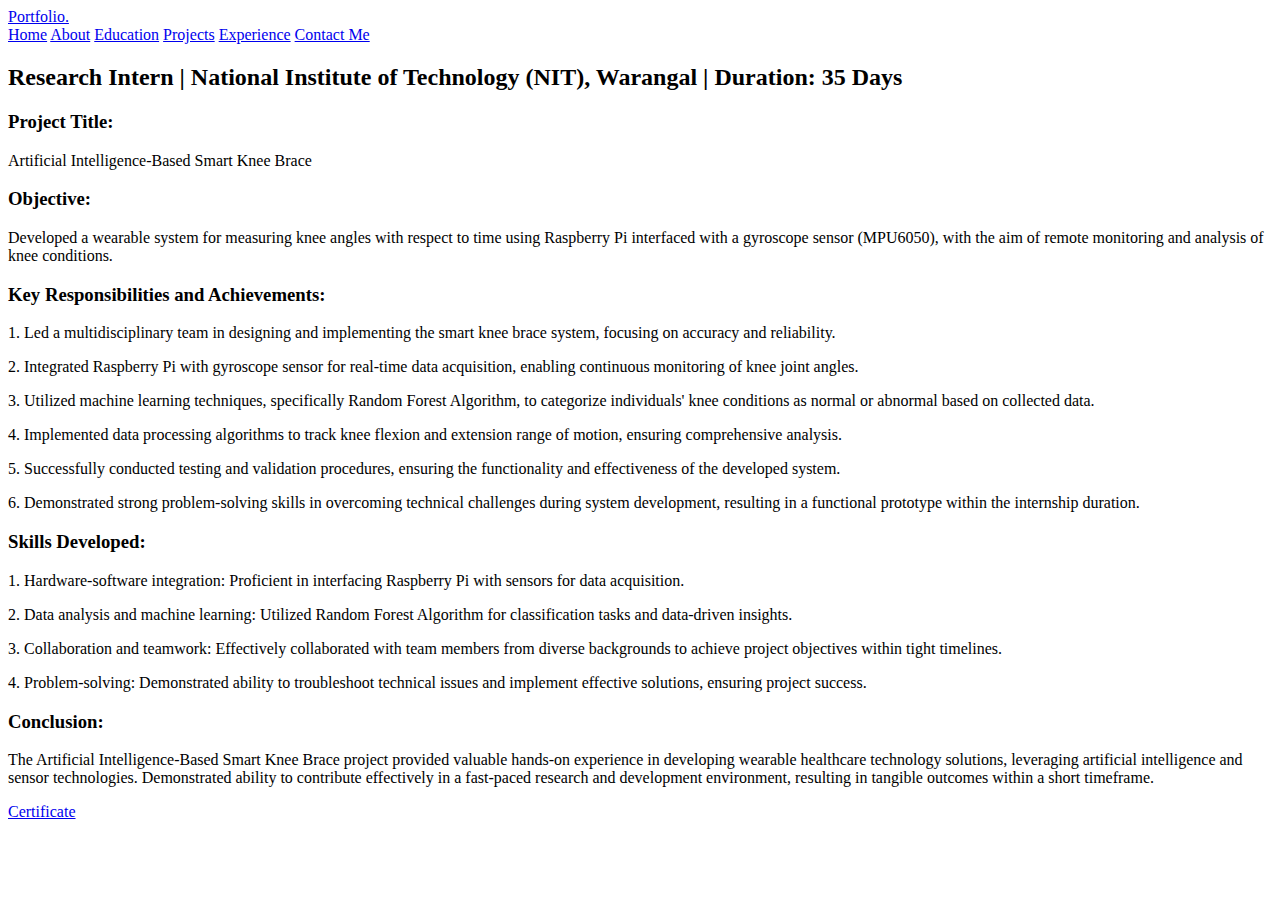
==== experience.html @ 1be14b65 "experience.html added" ====
<!DOCTYPE html>
<html lang="en">
<head>
    <meta charset="UTF-8">
    <meta name="viewport" content="width=device-width, initial-scale=1.0">
    <title>Skills</title>
    <link rel="stylesheet" href="style.css">
    <script src="action.js"></script>
</head>
<body>

     <!--header design-->
     <header class="header">
        <a href="#" class="logo">Portfolio.</a>
        <div class="bx bx-menu" id="menu-icon"></div>

        <nav class="navbar">
            <a href="#home" class="active">Home</a>
            <a href="#about">About</a>
            <a href="#education">Education</a>
            <a href="#projects">Projects</a>
            <a href="#experience">Experience</a>
            <a href="#contact">Contact Me</a>
        </nav>  

    </header>

    <!-- experience Section Design-->

    <section class="experience-description">
        <div class="exp-desc">
            <div class="container">
                <div class="exp-about">
<h2>Research Intern | National Institute of Technology (NIT), Warangal | Duration: 35 Days</h2>
<h3>Project Title: </h3>
    <p>Artificial Intelligence-Based Smart Knee Brace</p>
<h3>Objective: </h3>
 <p>Developed a wearable system for measuring knee angles with respect to time using Raspberry Pi interfaced with a gyroscope sensor (MPU6050), with the aim of remote monitoring and analysis of knee conditions.</p>
<h3>Key Responsibilities and Achievements:</h3>
<p>1. Led a multidisciplinary team in designing and implementing the smart knee brace system, focusing on accuracy and reliability.</p>
<p>2. Integrated Raspberry Pi with gyroscope sensor for real-time data acquisition, enabling continuous monitoring of knee joint angles.</p>
<p>3. Utilized machine learning techniques, specifically Random Forest Algorithm, to categorize individuals' knee conditions as normal or abnormal based on collected data.</p>
<p>4. Implemented data processing algorithms to track knee flexion and extension range of motion, ensuring comprehensive analysis.</p>
<p>5. Successfully conducted testing and validation procedures, ensuring the functionality and effectiveness of the developed system.</p>
<p>6. Demonstrated strong problem-solving skills in overcoming technical challenges during system development, resulting in a functional prototype within the internship duration.</p>
<h3>Skills Developed:</h3>
<p>1. Hardware-software integration: Proficient in interfacing Raspberry Pi with sensors for data acquisition.</p>
<p>2. Data analysis and machine learning: Utilized Random Forest Algorithm for classification tasks and data-driven insights.</p>
<p>3. Collaboration and teamwork: Effectively collaborated with team members from diverse backgrounds to achieve project objectives within tight timelines.</p>
<p>4. Problem-solving: Demonstrated ability to troubleshoot technical issues and implement effective solutions, ensuring project success.</p>
<h3>Conclusion:</h3>
<p>The Artificial Intelligence-Based Smart Knee Brace project provided valuable hands-on experience in developing wearable healthcare technology solutions, leveraging artificial intelligence and sensor technologies. Demonstrated ability to contribute effectively in a fast-paced research and development environment, resulting in tangible outcomes within a short timeframe.</p>
<div class="exp">
    <a href="https://drive.google.com/file/d/1WsS8D-D0sbbpSvZy3dDuyb-fiImuNUYl/view?usp=drive_link" target="_blank" class="exp-btn">Certificate</a>
</div>  
        </div>
        </div>
    </div>
    </section>

    <script>
        //toggle icon bars
    let menuIcon = document.querySelector('#menu-icon');
    let navbar = document.querySelector('.navbar');
    
    menuIcon.onclick = () =>{
        menuIcon.classList.toggle('bx-x');
        navbar.classList.toggle('active');
    } 
    //scroll sections
    let sections = document.querySelectorAll('section');
    let navlinks = document.querySelectorAll('header nav a');
    
    window.onscroll = () =>{
        sections.forEach(sec => {
            let top = window.scrollY;
            let offset = sec.offsetTop - 100;
            let height = sec.offsetHeight;
            let id = sec.getAttribute('id');
    
            if(top >= offset && top < offset + height) {
                   //active navbar links
                   navlinks.forEach(links => {
                    links.classList.remove('active');
                    document.querySelectorAll('header nav a[href*=' + id +' ]').classList.add('active');
                   });
            }
        });
    }
    
    window.onscroll = () =>{
        //sticky header
        let header = document.querySelector('header');
        header.classList.toggle('sticky', window.scrollY > 100);
     //remove toggle icon and navbar when clicks navbar links(scroll)
    menuIcon.classList.remove('bx-x');
    navbar.classList.remove('active');
    }
     </script>
</body>
</html>
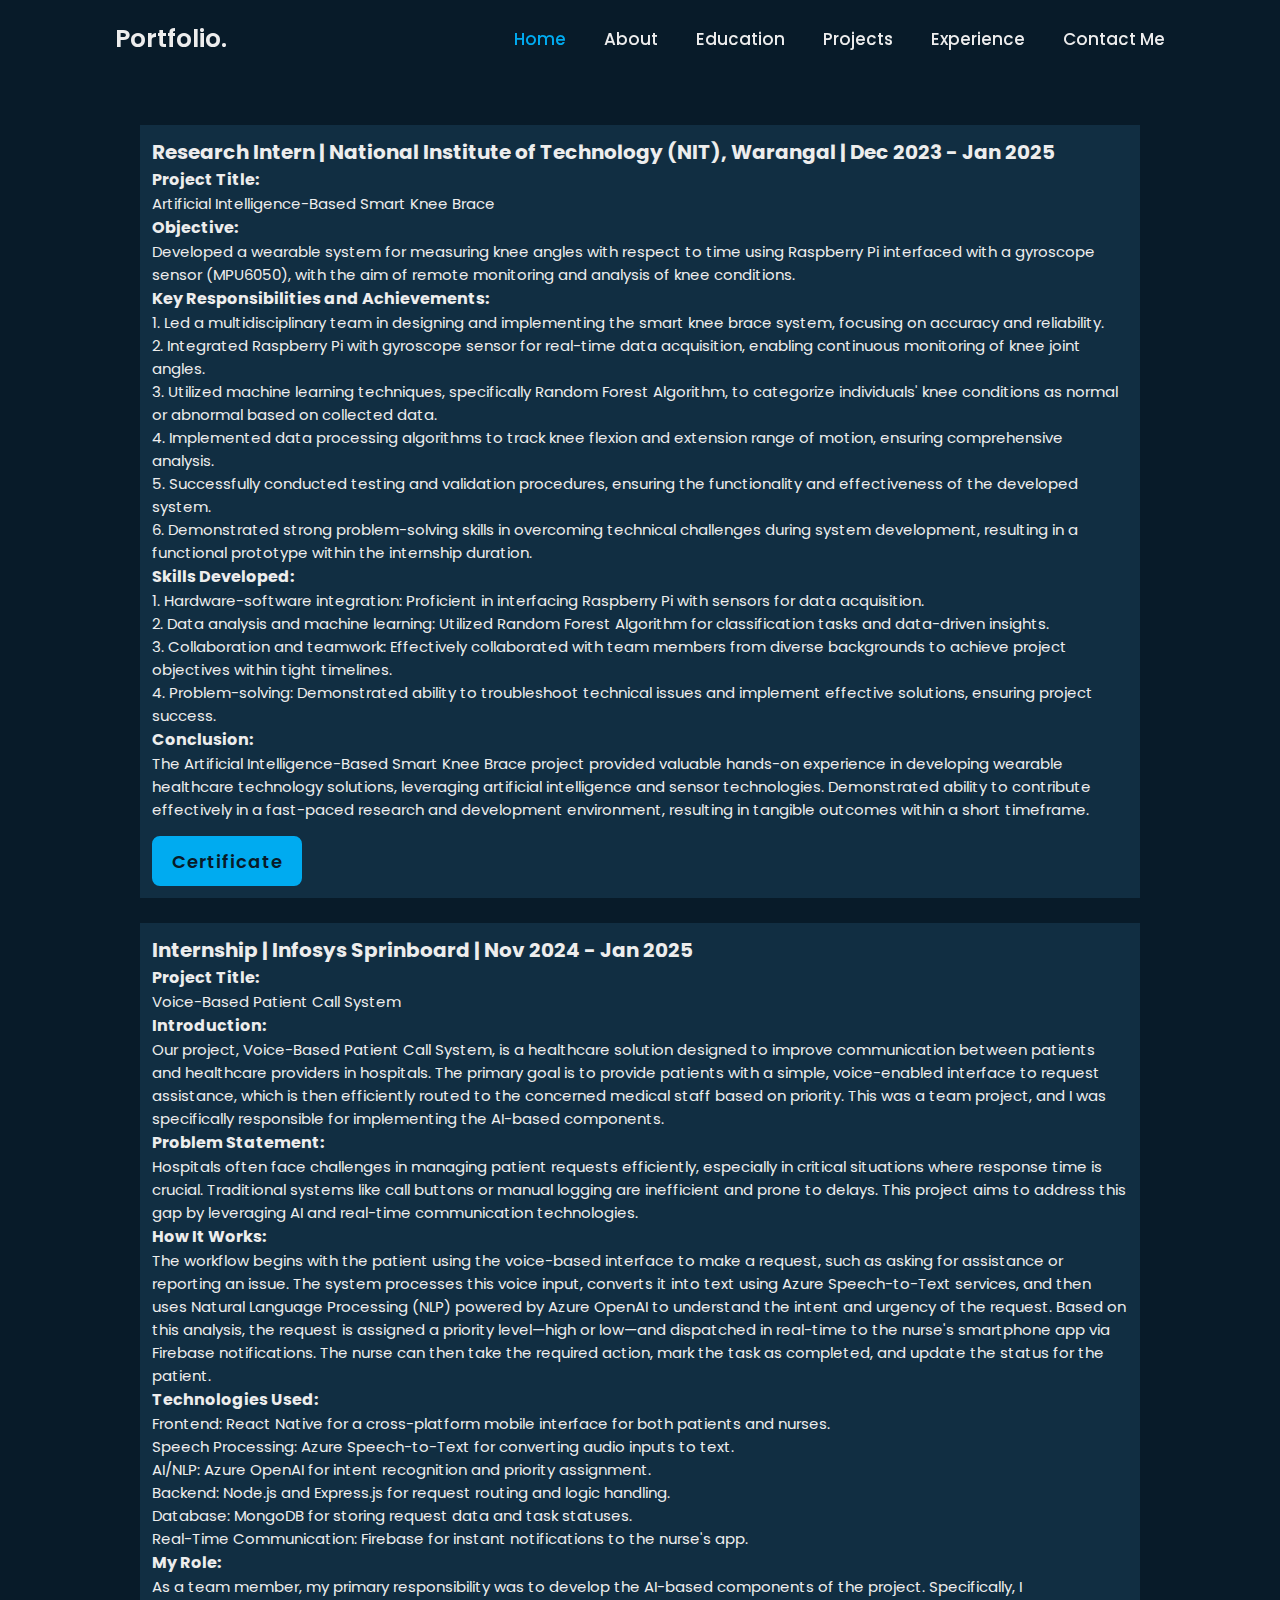
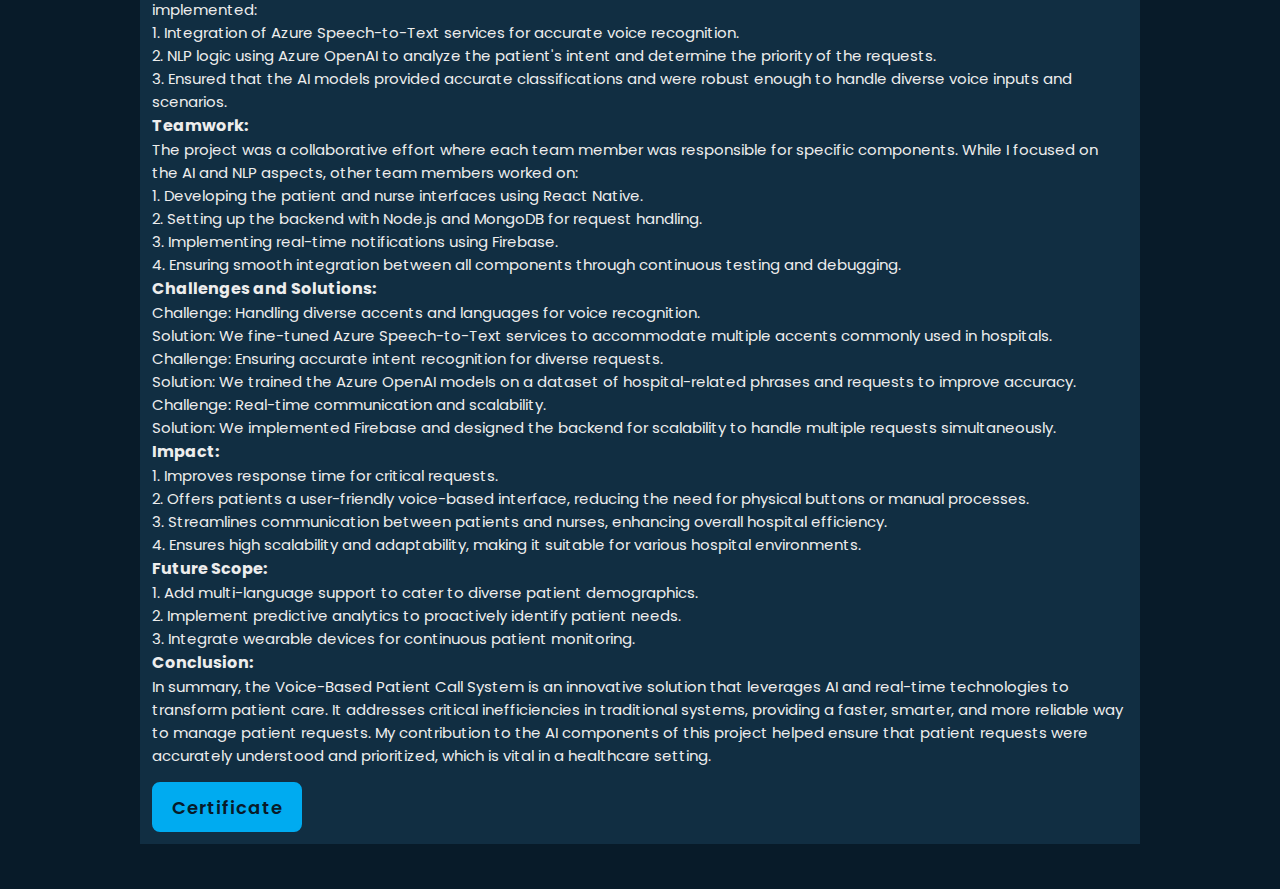
==== commit 11efa5e8: "Update experience.html" ====
--- a/experience.html
+++ b/experience.html
@@ -31,7 +31,7 @@
         <div class="exp-desc">
             <div class="container">
                 <div class="exp-about">
-<h2>Research Intern | National Institute of Technology (NIT), Warangal | Duration: 35 Days</h2>
+<h2>Research Intern | National Institute of Technology (NIT), Warangal | Dec 2023 - Jan 2025</h2>
 <h3>Project Title: </h3>
     <p>Artificial Intelligence-Based Smart Knee Brace</p>
 <h3>Objective: </h3>
@@ -55,6 +55,70 @@
 </div>  
         </div>
         </div>
+
+            <div class="container">
+    <div class="exp-about">
+        <h2>Internship | Infosys Sprinboard | Nov 2024 - Jan 2025 </h2>
+        <h3>Project Title: </h3>
+        <p>Voice-Based Patient Call System</p>
+        <h3>Introduction: </h3>
+        <p>Our project, Voice-Based Patient Call System, is a healthcare solution designed to improve communication between patients and healthcare providers in hospitals. The primary goal is to provide patients with a simple, voice-enabled interface to request assistance, which is then efficiently routed to the concerned medical staff based on priority. This was a team project, and I was specifically responsible for implementing the AI-based components.</p>
+        
+        <h3>Problem Statement:</h3>
+        <p>Hospitals often face challenges in managing patient requests efficiently, especially in critical situations where response time is crucial. Traditional systems like call buttons or manual logging are inefficient and prone to delays. This project aims to address this gap by leveraging AI and real-time communication technologies.</p>
+        
+        <h3>How It Works:</h3>
+        <p>The workflow begins with the patient using the voice-based interface to make a request, such as asking for assistance or reporting an issue. The system processes this voice input, converts it into text using Azure Speech-to-Text services, and then uses Natural Language Processing (NLP) powered by Azure OpenAI to understand the intent and urgency of the request. Based on this analysis, the request is assigned a priority level—high or low—and dispatched in real-time to the nurse's smartphone app via Firebase notifications. The nurse can then take the required action, mark the task as completed, and update the status for the patient.</p>
+        
+        <h3>Technologies Used:</h3>
+        <p>Frontend: React Native for a cross-platform mobile interface for both patients and nurses.</p>
+        <p>Speech Processing: Azure Speech-to-Text for converting audio inputs to text.</p>
+        <p>AI/NLP: Azure OpenAI for intent recognition and priority assignment.</p>
+        <p>Backend: Node.js and Express.js for request routing and logic handling.</p>
+        <p>Database: MongoDB for storing request data and task statuses.</p>
+        <p>Real-Time Communication: Firebase for instant notifications to the nurse's app.</p>
+        
+        <h3>My Role:</h3>
+        <p>As a team member, my primary responsibility was to develop the AI-based components of the project. Specifically, I implemented:</p>
+        <p>1. Integration of Azure Speech-to-Text services for accurate voice recognition.</p>
+        <p>2. NLP logic using Azure OpenAI to analyze the patient's intent and determine the priority of the requests.</p>
+        <p>3. Ensured that the AI models provided accurate classifications and were robust enough to handle diverse voice inputs and scenarios.</p>
+        
+        <h3>Teamwork:</h3>
+        <p>The project was a collaborative effort where each team member was responsible for specific components. While I focused on the AI and NLP aspects, other team members worked on:</p>
+        <p>1. Developing the patient and nurse interfaces using React Native.</p>
+        <p>2. Setting up the backend with Node.js and MongoDB for request handling.</p>
+        <p>3. Implementing real-time notifications using Firebase.</p>
+        <p>4. Ensuring smooth integration between all components through continuous testing and debugging.</p>
+        
+        <h3>Challenges and Solutions:</h3>
+        <p>Challenge: Handling diverse accents and languages for voice recognition.<br>
+        Solution: We fine-tuned Azure Speech-to-Text services to accommodate multiple accents commonly used in hospitals.</p>
+        <p>Challenge: Ensuring accurate intent recognition for diverse requests.<br>
+        Solution: We trained the Azure OpenAI models on a dataset of hospital-related phrases and requests to improve accuracy.</p>
+        <p>Challenge: Real-time communication and scalability.<br>
+        Solution: We implemented Firebase and designed the backend for scalability to handle multiple requests simultaneously.</p>
+        
+        <h3>Impact:</h3>
+        <p>1. Improves response time for critical requests.</p>
+        <p>2. Offers patients a user-friendly voice-based interface, reducing the need for physical buttons or manual processes.</p>
+        <p>3. Streamlines communication between patients and nurses, enhancing overall hospital efficiency.</p>
+        <p>4. Ensures high scalability and adaptability, making it suitable for various hospital environments.</p>
+        
+        <h3>Future Scope:</h3>
+        <p>1. Add multi-language support to cater to diverse patient demographics.</p>
+        <p>2. Implement predictive analytics to proactively identify patient needs.</p>
+        <p>3. Integrate wearable devices for continuous patient monitoring.</p>
+        
+        <h3>Conclusion:</h3>
+        <p>In summary, the Voice-Based Patient Call System is an innovative solution that leverages AI and real-time technologies to transform patient care. It addresses critical inefficiencies in traditional systems, providing a faster, smarter, and more reliable way to manage patient requests. My contribution to the AI components of this project helped ensure that patient requests were accurately understood and prioritized, which is vital in a healthcare setting.</p>
+        
+        <div class="exp">
+            <a href="https://drive.google.com/file/d/1dDKm1EwdKtBLnQiH62Cn_cmdcJhcpIEq/view?usp=sharing" target="_blank" class="exp-btn">Certificate</a>
+        </div>
+    </div>
+</div>
+
     </div>
     </section>
 
@@ -98,4 +162,4 @@
     }
      </script>
 </body>
-</html>+</html>
--- a/style.css
+++ b/style.css
@@ -0,0 +1,1482 @@
+@import url('https://fonts.googleapis.com/css2?family=Poppins:wght@300;400;500;600;700;800;900&display=swap');
+
+* {
+    margin: 0;
+    padding: 0;
+    box-sizing: border-box;
+    text-decoration: none;
+    border: none;
+    outline: none;
+    scroll-behavior: smooth;
+    font-family: 'Poppins', sans-serif;
+}
+
+:root {
+    --bg--color: #081b29;
+    --second-bg-color:#112e42;
+    --text-color:#ededed;
+    --main-color:#00abf0;
+}
+
+html{
+    font-size: 62.5%;
+    overflow-x:hidden ;
+}
+
+body{
+    background-color: var(--bg--color);
+    color:var(--text-color);
+}
+
+.header{
+    position: fixed;
+    top: 0;
+    left: 0;
+    width: 100%;
+    padding:2rem 9%;
+    background:transparent;
+    display: flex;
+    justify-content: space-between;
+    align-items:center;
+    z-index: 100;
+    transition: .3s;
+}
+
+.sticky{
+    background: var(--bg--color);
+}
+
+.logo{
+font-size: 2.5rem;
+color:var(--text-color);
+font-weight:600;
+}
+
+.navbar a{
+font-size: 1.7rem;
+color:var(--text-color);
+font-weight: 500;
+transition: .3s;
+margin-left: 3.5rem;
+}
+
+.navbar a:hover, 
+.navbar a.active
+{
+    color:var(--main-color);
+}
+
+#menu-icon{
+    font-size: 3.6rem;
+    color: var(--text-color);
+    cursor:pointer;
+    display: none;
+}
+
+section{
+    min-height: 100vh;
+    padding: 10rem 9% 2rem;
+}
+
+.home{
+    display: flex;
+    align-items: center;
+    padding: 0 9%;
+}
+
+.home-content{
+    max-width: 68rem;
+}
+
+.home-content h1{
+    font-size: 5.6rem;
+    font-weight: 700;
+    line-height: 1.5;
+}
+
+.home-content .text-animate{
+    position: relative;
+    width: 32.8rem;
+}
+
+.home-content .text-animate h3{
+font-size: 3.2rem;
+font-weight: 700;
+color: transparent;
+-webkit-text-stroke: .7px var(--main-color);
+background-image: linear-gradient(var(--main-color),var(--main-color));
+background-repeat:  no-repeat;
+-webkit-background-clip: text;
+background-position: -33rem 0;
+animation: homeBgText 6s linear infinite;
+animation-delay: 2s;
+}
+
+.home-content .text-animate h3 ::before{
+content: '';
+position: absolute;
+top: 0;
+left: 0;
+width: 0;
+height: 100%;
+border-right: 2px solid  var(--main-color);
+z-index: -1;
+animation: homeCursorText 6s linear infinite;
+animation-delay: 2s;
+}
+
+
+.home-content p{
+    font-size: 1.6rem;
+    margin: 2rem 0 4rem;
+}
+
+.skill{
+    position: relative;
+    display: flex;
+    justify-content: space-between;
+    width: 34.5rem;
+    height: 5rem; 
+    align-items: center;
+    justify-content: center;
+ }
+ 
+ .skill-btn{
+     position: relative;
+     display: inline-flex;
+     justify-content: center;
+     align-items: center;
+     width: 15rem;
+     height: 100%;
+     background: var(--main-color);
+     border: .2rem solid var(--main-color);
+     border-radius: .8rem;
+     font-size: 1.8rem;
+     font-weight: 600;
+     letter-spacing: .1rem;
+     color: var(--bg--color);
+     z-index: 1;
+     overflow: hidden;
+     transition: .5s;
+ }
+ 
+ .skill .skill-btn:hover{
+     color: var(--main-color);
+ }
+ 
+ .skill .skill-btn:nth-child(2){
+     background: transparent;
+     color: var(--main-color);
+ }
+ 
+ .skill .skill-btn:nth-child(2):hover{
+     background: transparent;
+     color: var(--bg--color);
+ }
+ 
+ .skill .skill-btn:nth-child(2)::before{
+     background-color: var(--main-color);
+ }
+ 
+ .skill .skill-btn::before{
+     content: '';
+     position: absolute;
+     top: 0;
+     left: 0;
+     width: 0;
+     height: 100%;
+     background:var(--bg--color);
+     z-index: -1;
+     transition: .5s;
+ }
+ 
+ .skill .skill-btn:hover::before{
+     width: 100%;
+ }
+
+.btn-box{
+   position: relative;
+   display: flex;
+   justify-content: space-between;
+   width: 34.5rem;
+   height: 5rem; 
+}
+
+.btn{
+    position: relative;
+    display: inline-flex;
+    justify-content: center;
+    align-items: center;
+    width: 15rem;
+    height: 100%;
+    background: var(--main-color);
+    border: .2rem solid var(--main-color);
+    border-radius: .8rem;
+    font-size: 1.8rem;
+    font-weight: 600;
+    letter-spacing: .1rem;
+    color: var(--bg--color);
+    z-index: 1;
+    overflow: hidden;
+    transition: .5s;
+}
+
+.btn-box .btn:hover{
+    color: var(--main-color);
+}
+
+.btn-box .btn:nth-child(2){
+    background: transparent;
+    color: var(--main-color);
+}
+
+.btn-box .btn:nth-child(2):hover{
+    background: transparent;
+    color: var(--bg--color);
+}
+
+.btn-box .btn:nth-child(2)::before{
+    background-color: var(--main-color);
+}
+
+.btn-box .btn::before{
+    content: '';
+    position: absolute;
+    top: 0;
+    left: 0;
+    width: 0;
+    height: 100%;
+    background:var(--bg--color);
+    z-index: -1;
+    transition: .5s;
+}
+
+.btn-box .btn:hover::before{
+    width: 100%;
+}
+
+.home-sci{
+position: absolute;
+bottom: 4rem;
+width: 250px;
+display: flex;
+justify-content: space-between;
+}
+
+.home-sci a{
+  position: relative;
+  display: inline-flex;
+  justify-content: center;
+  align-items: center;
+  width: 40px;
+  height: 40px;
+  background: transparent;
+  border: .2rem solid var(--main-color);
+  border-radius: 50%;  
+  font-size: 20px;
+  color: var(--main-color);
+  z-index: 1;
+  overflow: hidden;
+  transition: .5s;
+}
+
+.home-sci a:hover{
+    color: var(--bg--color);
+}
+
+.home-sci a::before{
+    content: '';
+    position: absolute;
+    top: 0;
+    left: 0;
+    width: 0;
+    height: 100%;
+    background:var(--main-color);
+    z-index: -1;
+    transition: .5s;
+}
+
+.home-sci a:hover::before{
+width: 100%;
+}
+
+.home .image img{
+    width: 65%;
+    margin-left: 25%;
+}
+
+.about{
+    display: flex;
+    justify-content: center;
+    align-items: center;
+    flex-direction: column;
+    gap: 2rem;
+    background: var(--second-bg-color);
+    padding-bottom: 6rem;
+}
+
+.heading{
+    font-size: 5rem;
+    text-align: center;
+}
+
+.about span{
+    color: var(--main-color);
+}
+
+.about-img{
+    position: relative;
+    width: 25rem;
+    height: 25rem;
+    border-radius: 50%;
+    display: flex;
+    justify-content: center;
+    align-items: center;
+}
+
+.about-img img{
+    width: 90%;
+    border-radius: 50%;
+    border: .2rem solid var(--main-color);
+}
+
+.about-img .circle-spin
+{
+    position: absolute;
+    top: 50%;
+    left: 50%;
+    transform: translate(-50%, -50%) rotate(0);
+    width: 100%;
+    height: 100%;
+    border-radius: 50%;
+    border-top: .2rem solid var(--second-bg-color);
+    border-bottom: .2rem solid var(--second-bg-color);
+    border-left: .2rem solid var(--main-color);
+    border-right: .2rem solid var(--main-color);
+    animation: aboutSpinner 8s linear infinite;
+}
+
+.about-content p{
+    font-size:1.6rem ;
+}
+
+    .education{
+        display: flex;
+        align-items: center;
+        flex-direction: column;
+    }
+.education .heading{
+    font-size: 5rem;
+    text-align: center;
+}
+
+.education span{
+    color: var(--main-color);
+}
+
+.edu {
+    display: flex;
+    gap: 9rem;
+    justify-content: center;
+}
+
+.edu .card {
+    background:var(--second-bg-color);
+    width: 32rem;
+    height: 45rem;
+    margin: 50px 0px;
+    border-radius: 10%;
+}
+.edu .card:hover {
+    background-color: var(--second-bg-color);
+    color: white;
+    cursor: pointer;
+    transform: scale(1.03);
+    transition: all 0.5s ease;
+}
+
+.edu .card h2 {
+    margin: 40px 40px;
+    font-size: 1.4rem;
+    text-align: center;
+    color: rgb(255, 255, 255);
+}
+
+.edu .card p {
+    margin: 2rem 2rem;
+    color: rgb(255, 255, 255);
+    font-size: 1.3rem;
+    margin-left: 2rem;
+    height:3rem;
+}
+
+.edu .card-image1 {
+    background-image: url('hat.jpg');
+    height: 20rem;
+    width: 32rem;
+    margin-bottom: 15px;
+    border-radius: 16%;
+    background-size: cover;
+}
+
+.edu .card-image2 {
+    background-image: url('college.avif');
+    height: 20rem;
+    width: 32rem;
+    margin-bottom: 15px;
+    border-radius: 16%;
+    background-size: cover;
+}
+
+.edu .card-image3 {
+    background-image: url('book.jpg');
+    height: 20rem;
+    width: 32rem;
+    margin-bottom: 15px;
+    border-radius: 16%;
+    background-size: cover;
+}
+
+.projects .heading{
+    font-size: 5rem;
+    text-align: center;
+}
+
+.projects span{
+    color: var(--main-color);
+}
+
+.projects{
+    display: flex;
+    flex-direction: column;
+    justify-content: center;
+    background: var(--second-bg-color);
+}
+
+.projects .project-row{
+    display: flex;
+    flex-wrap: wrap;
+    gap: 5rem;
+}
+
+.project-row .project-column{
+    flex: 1 1 40rem;
+}
+
+.project-column .project-box{
+    border-left: .2rem solid var(--main-color);
+    margin-top: 3rem;
+}
+
+.project-box .project-content{
+    position: relative;
+    padding-left: 2rem;
+}
+
+.project-box .project-content::before{
+    content: '';
+    position: absolute;
+    top: 0;
+    left: -1.1rem;
+    width: 2rem;
+    height: 2rem;
+    background: var(--main-color);
+    border-radius: 50%;
+}
+
+.project-content .content{
+    position: relative;
+    padding: 1.5rem;
+    border: .2rem solid var(--main-color);
+    border-radius: .6rem;
+    margin-bottom: 2rem ;
+    overflow: hidden;
+}
+.project-content .content i{
+    color: var(--main-color);
+    font-size: 2rem;
+}
+
+.project-content .content::before{
+    content: ' ';
+    position: absolute;
+    top: 0;
+    left: 0;
+    width: 0;
+    height: 100%;
+    background:var(--second-bg-color) ;
+    z-index: -1;
+    transition: .5s;
+}
+
+.project-content .content:hover::before{
+width: 100%;
+}
+
+.project-content .content .year{
+    font-size: 1.5rem;
+    color: var(--main-color);
+    padding-bottom: .5rem;
+}
+
+.project-content .content .year i{
+    padding-right: .5rem;
+}
+
+.project-content .content h3{
+    font-size: 2rem;
+}
+
+.project-content .content p{
+    font-size: 1.6rem;
+    padding-top: .5rem;
+}
+
+.project-description h1{
+    font-size: 3rem;
+    text-align: center;
+}
+.project-description span{
+    color: var(--main-color);
+}
+
+.project-description .project-desc .title{
+font-size: 2.5rem;
+color: var(--main-color);
+}
+
+.project-description .project-desc .project-about p{
+font-size: 1.3rem;
+}
+
+.project-description .project-desc .project-about h3{
+font-size: 1.8rem;
+}
+
+.project-description .project-desc .project-about h4{
+font-size: 1.5rem;
+}
+
+.project-description .container{
+    background:var(--second-bg-color);
+    margin: 2.5rem;
+    padding: 1.2rem ;
+}
+
+.pro{
+    height: 5rem; 
+    margin-top: 1.5rem;
+  }
+    
+    .pro-btn{
+        position: relative;
+        display: inline-flex;
+        justify-content: center;
+        align-items: center;
+        width: 15rem;
+        height: 100%;
+        background: var(--main-color);
+        border: .2rem solid var(--main-color);
+        border-radius: .8rem;
+        font-size: 1.8rem;
+        font-weight: 600;
+        letter-spacing: .1rem;
+        color: var(--bg--color);
+        z-index: 1;
+        overflow: hidden;
+        transition: .5s;
+    }
+    
+    .pro .pro-btn:hover{
+        color: var(--main-color);
+    }
+    
+    .pro .pro-btn:nth-child(2){
+        background: transparent;
+        color: var(--main-color);
+    }
+    
+    .pro .pro-btn:nth-child(2):hover{
+        background: transparent;
+        color: var(--bg--color);
+    }
+    
+    .pro .pro-btn:nth-child(2)::before{
+        background-color: var(--main-color);
+    }
+    
+    .pro .pro-btn::before{
+        content: '';
+        position: absolute;
+        top: 0;
+        left: 0;
+        width: 0;
+        height: 100%;
+        background:var(--bg--color);
+        z-index: -1;
+        transition: .5s;
+    }
+    
+    .pro .pro-btn:hover::before{
+        width: 100%;
+    }
+
+.experience .heading{
+    font-size: 5rem;
+    text-align: center;
+}
+
+.experience span{
+    color: var(--main-color);
+}
+
+.experience .container{
+    background: var(--second-bg-color);
+    margin: 2.5rem;
+    padding: 1.2rem ;  
+}
+
+.exp{
+    height: 5rem; 
+    margin-top: 1.5rem;
+
+  }
+
+    .exp-btn{
+        position: relative;
+        display: inline-flex;
+        justify-content: center;
+        align-items: center;
+        width: 15rem;
+        height: 100%;
+        background: var(--main-color);
+        border: .2rem solid var(--main-color);
+        border-radius: .8rem;
+        font-size: 1.8rem;
+        font-weight: 600;
+        letter-spacing: .1rem;
+        color: var(--bg--color);
+        z-index: 1;
+        overflow: hidden;
+        transition: .5s;
+    }
+    
+    .exp .exp-btn:hover{
+        color: var(--main-color);
+    }
+    
+    .exp .exp-btn:nth-child(2){
+        background: transparent;
+        color: var(--main-color);
+    }
+    
+    .exp .exp-btn:nth-child(2):hover{
+        background: transparent;
+        color: var(--bg--color);
+    }
+    
+    .exp .exp-btn:nth-child(2)::before{
+        background-color: var(--main-color);
+    }
+    
+    .exp .exp-btn::before{
+        content: '';
+        position: absolute;
+        top: 0;
+        left: 0;
+        width: 0;
+        height: 100%;
+        background:var(--bg--color);
+        z-index: -1;
+        transition: .5s;
+    }
+    
+    .exp .exp-btn:hover::before{
+        width: 100%;
+    }
+
+    .experience p{
+        font-size: 1.8rem;
+    }
+
+    .experience-description .exp-desc .exp-about p{
+        font-size: 1.5rem;
+        }
+        
+        .experience-description .exp-desc .exp-about h2{
+        font-size: 2rem;
+        }
+
+        .experience-description .exp-desc .exp-about h3{
+            font-size: 1.6rem;
+            }
+
+        
+        .experience-description .container{
+            background:var(--second-bg-color);
+            margin: 2.5rem;
+            padding: 1.2rem ;
+        }
+
+        .contact{
+            min-height: auto;
+            padding-bottom: 7rem;
+            background-color: var(--bg--color);
+        }
+        
+        .contact .heading{
+            font-size: 5rem;
+            text-align: center;
+        }
+        
+        .contact .heading span{
+            color: var(--main-color);
+        }
+
+        .contact form{
+            max-width: 70rem;
+            margin: 0 auto;
+            text-align: center;
+        }
+
+        .contact form .input-box{
+            position: relative;
+            display: flex;
+            justify-content: space-between;
+            flex-wrap: wrap;
+        }
+
+        .contact form .input-box .input-field{
+            position: relative;
+            width: 49%;
+            margin: .8rem 0;
+        }
+
+        .contact form .input-box .input-field input,
+        .contact form .textarea-field textarea{
+            width: 100%;
+            height: 100%;
+            padding: 1.5rem;
+            font-size: 1.6rem;
+            color: var(--text-color);
+            background: transparent;
+            border-radius: .6rem;
+            border: .2rem solid var(--main-color);
+        }
+
+        .contact form .input-box .input-field input::placeholder,
+        .contact form .textarea-field textarea::placeholder{
+           color: var(--text-color);  
+        }
+
+        .contact form .focus{
+            position: absolute;
+            top: 0;
+            left: 0;
+            width: 0;
+            height: 100%;
+            background: var(--second-bg-color);
+            border-radius: .6rem;
+            z-index: -1;
+        }
+
+        .contact form .input-box .input-field input:focus~.focus,
+        .contact form .input-box .input-field input:valid~.focus,
+        .contact form .textarea-field textarea:focus~.focus,
+        .contact form .textarea-field textarea:valid~.focus{
+         width: 100%;
+        }        
+
+        .contact form .textarea-field{
+            position: relative;
+            margin: .8rem 0 2.7rem;
+            display: flex;
+        }
+
+        .contact form .textarea-field textarea{
+            resize: none;
+        }
+
+        .conct{
+            width: 100%;
+            height: 5rem; 
+         }
+
+         .conct-btn{
+             position: relative;
+             display: inline-flex;
+             justify-content: center;
+             align-items: center;
+             width: 15rem;
+             height: 100%;
+             background: var(--main-color);
+             border: .2rem solid var(--main-color);
+             border-radius: .8rem;
+             font-size: 1.8rem;
+             font-weight: 600;
+             letter-spacing: .1rem;
+             color: var(--bg--color);
+             z-index: 1;
+             overflow: hidden;
+             transition: .5s;
+         }
+         .conct .conct-btn:hover{
+             color: var(--main-color);
+         }
+         
+         .conct .conct-btn:nth-child(2){
+             background: transparent;
+             color: var(--main-color);
+         }
+         
+         .conct .conct-btn:nth-child(2):hover{
+             background: transparent;
+             color: var(--bg--color);
+         }
+         
+         .conct .conct-btn:nth-child(2)::before{
+             background-color: var(--main-color);
+         }
+         
+         .conct .conct-btn::before{
+             content: '';
+             position: absolute;
+             top: 0;
+             left: 0;
+             width: 0;
+             height: 100%;
+             background:var(--bg--color);
+             z-index: -1;
+             transition: .5s;
+         }
+         
+         .conct .conct-btn:hover::before{
+             width: 100%;
+         }
+
+.footer{
+   display: flex;
+   justify-content: space-between;
+   align-items: center;
+   flex-wrap: wrap;
+   padding: 2rem 9%;
+   background: var(--second-bg-color); 
+}
+
+.footer-text p
+{
+font-size: 1.6rem;
+}
+
+.footer-icontop{
+    position: relative;
+    display: inline-flex;
+    justify-content: center;
+    align-items: center;
+    padding: .8rem;
+    background: var(--main-color);
+    border: .2rem solid var(--main-color);
+    border-radius: .6rem;
+}
+
+.footer-icontop a i{
+    font-size: 2.4rem;
+    color: var(--bg--color);
+    transition: .5s;
+}
+
+/* Skill Section */
+
+.skills_section{
+    margin-top: 2rem;
+    width: 100%;
+    padding: 0px 13%;
+    display: flex;
+    align-items: center;
+    justify-content: center;
+    flex-direction: column;
+}
+
+.skills_head{
+    width: 100%;
+    margin-bottom: 7rem;
+    display: grid;
+    place-items: center;
+    text-align: center;
+    color: white;
+}
+.skills_head h2{
+    font-size: 5rem;
+    margin-bottom: -0.5rem;
+}
+
+.skills_head h2 span{
+    color: var(--main-color);
+}
+
+.skills_head p span{
+    color: grey;
+    font-size: 1.2rem;
+}
+
+.skills_main{
+    width: 100%;
+    display: grid;
+    grid-template-columns: repeat(2, 1fr);
+    grid-row-gap: 2.5rem;
+    grid-column-gap: 5rem;
+    color: white;
+}
+.skills_main .skill_bar .info{
+    display: flex;
+    justify-content: space-between;
+    align-items: center;
+    padding:  0 1rem;
+}
+.skill_bar .info{
+    font-size: 1.2rem;
+}
+.skill_bar .info p:nth-child(2){
+    font-weight: 500;
+}
+.skill_bar .bar{
+    width: 100%;
+    height: 1.5rem;
+    border-radius: 1rem;
+    margin-top: 1.5rem;
+    position: relative;
+    background-color: black;
+}
+.skill_bar .bar span{
+    width: 50%;
+    height: 100%;
+    position: absolute;
+    background-color: var(--main-color);
+    border-radius: 8rem;
+}
+.skill_bar .bar .html{
+    width: 90%;
+    animation: html 2s;
+}
+
+@keyframes html {
+    0%{
+        width: 0%;
+    }100%{
+        width: 90%;
+    }
+}
+
+.skill_bar .bar .css{
+    width: 80%;
+    animation: css 2s; 
+}
+@keyframes css {
+    0%{
+        width: 0%;
+    }100%{
+        width: 80%;
+    }
+}
+
+.skill_bar .bar .javascript{
+    width: 60%;
+    animation: javascript 2s;
+}
+@keyframes javascript {
+    0%{
+        width: 0%;
+    }100%{
+        width: 60%;
+    }
+}
+
+.skill_bar .bar .java{
+    width: 85%;
+    animation: java 2s;
+}
+@keyframes java {
+    0%{
+        width: 0%;
+    }100%{
+        width: 85%;
+    }
+}
+
+.skill_bar .bar .python{
+    width: 70%;
+    animation: python 2s;
+}
+@keyframes python {
+    0%{
+        width: 0%;
+    }100%{
+        width: 70%;
+    }
+}
+.skill_bar .bar .cpp{
+    width: 90%;
+    animation: cpp 2s;
+}
+@keyframes cpp {
+    0%{
+        width: 0%;
+    }100%{
+        width: 90%;
+    }
+}
+
+.skill_bar .bar .sql{
+    width: 70%;
+    animation: sql 2s;
+}
+@keyframes sql {
+    0%{
+        width: 0%;
+    }100%{
+        width: 65%;
+    }
+}
+
+.skill_bar .bar .dsa{
+    width: 80%;
+    animation: dsa 2s;
+}
+@keyframes dsa {
+    0%{
+        width: 0%;
+    }100%{
+        width: 80%;
+    }
+}
+
+.skill_bar .bar .ds{
+    width: 50%;
+    animation: ds 2s;
+}
+@keyframes ds {
+    0%{
+        width: 0%;
+    }100%{
+        width: 50%;
+    }
+}
+
+.res{
+    width: 100%;
+    height: 5rem; 
+ }
+ 
+ .res-btn{
+     position: relative;
+     display: inline-flex;
+     justify-content: center;
+     align-items: center;
+     margin-left: 45%;
+     margin-top: 3rem;
+     width: 15rem;
+     height: 100%;
+     background: var(--main-color);
+     border: .2rem solid var(--main-color);
+     border-radius: .8rem;
+     font-size: 1.8rem;
+     font-weight: 600;
+     letter-spacing: .1rem;
+     color: var(--bg--color);
+     z-index: 1;
+     overflow: hidden;
+     transition: .5s;
+ }
+ 
+ .res .res-btn:hover{
+     color: var(--main-color);
+ }
+ 
+ .res .res-btn:nth-child(2){
+     background: transparent;
+     color: var(--main-color);
+ }
+ 
+ .res .res-btn:nth-child(2):hover{
+     background: transparent;
+     color: var(--bg--color);
+ }
+ .res .res-btn:nth-child(2)::before{
+     background-color: var(--main-color);
+ }
+ .res .res-btn::before{
+     content: '';
+     position: absolute;
+     top: 0;
+     left: 0;
+     width: 0;
+     height: 100%;
+     background:var(--bg--color);
+     z-index: -1;
+     transition: .5s;
+ }
+ .res .res-btn:hover::before{
+     width: 100%;
+ }
+
+
+/* Break Points */
+
+@media (max-width:1200px) {
+html{
+    font-size:55%;
+}
+}
+
+@media (max-width:991px){
+    .header{
+        padding:2rem 4%;
+    }
+
+    section{
+        padding: 10rem 4% 2rem;
+    }
+
+    .home{
+        padding: 0 4%;
+    }
+
+    .footer{
+        padding: 2rem 4%;
+    }
+}
+
+@media(max-width:975px){
+   
+    
+    .home{
+        justify-content: center;
+        text-align: center;
+    }
+   .home-content{
+    display: flex;
+    align-items: center;
+    flex-direction: column;
+    text-align: center;
+   }
+
+.res .res-btn
+{
+align-items: center;
+
+}
+.skills_main{
+    margin-bottom: 6rem;
+    display: flex;
+    flex-direction: column;
+}
+}
+
+@media(max-width:1045px)
+{
+    .edu {
+        display:contents;
+        padding-left:5rem;
+    }
+
+    .edu .card p{
+        font-size: 1.19rem;
+    }
+   
+}
+
+@media (max-width: 768px){
+    .header{
+        background: var(--bg--color);
+    }
+    .home .image img{
+        display: none;
+    }
+    #menu-icon{
+        display: block;
+    }
+    .skills_section{
+        padding: 1rem;
+     }
+    
+    .navbar{
+        position: absolute;
+        top: 100%;
+        left: -100%;
+        width: 100%;
+        padding: 1rem 4%;
+        background: var(--second-bg-color);
+        box-shadow: 0 .5rem 1rem rgba(0, 0 ,0 , .2);
+        z-index: 1;
+        transition: .25s ease;
+        transition-delay: .25s;
+    }
+    .res .res-btn
+    {
+    margin-bottom: 6rem;
+    }
+    .navbar.active{
+        left: 0;
+        transition-delay: 0s;
+    }
+
+    .navbar .active-nav{
+     position: absolute;
+     top: 0;
+     left: -100%;
+     width: 100%;
+     height: 100%;
+     background: var(--bg--color);
+     border-top: .1rem solid rgba(0, 0 ,0 , .2);
+     z-index: -1;
+     transition: .25s ease;
+     transition-delay: .25s;
+
+    }
+
+    .navbar.active .active-nav{
+        transition-delay: .25s;
+        left: 0;
+    }
+
+    .navbar.active a{
+        transform: translatex(0);
+        transition-delay: .25s;
+    }
+
+    .navbar a {
+        display: block;
+        font-size: 2rem;
+        margin: 3rem 0;
+        transform: translatex(-20rem);
+        transition: .25s ease;
+        transition-delay: 0s;
+    }
+    .home{
+        justify-content: center;
+        text-align: center;
+    }
+   .home-content{
+    display: flex;
+    align-items: center;
+    flex-direction: column;
+    text-align: center;
+   }
+}
+
+@media (max-width:520px){
+    html{
+        font-size:50%;
+    }
+    .home-content h1{
+        display: flex;
+        flex-direction: column;
+    }
+    .res .res-btn
+{
+align-items: center;
+}
+    .skills_section{
+        padding: 2rem;
+     }
+    .home-sci{
+        width: 160px;
+        gap: 1.5rem;
+    }
+
+    .home-sci a{
+        width: 38px;
+        height: 38px;
+    }
+
+    .skills_section{
+        display:contents;
+    }    
+        .edu .card h2 {
+        font-weight:200;
+        font-size: 1.2rem;
+    }
+}
+
+@media (max-width:462px){
+.home-content h1{
+    font-size: 5.2rem;
+}
+.home-sci{
+    gap: 1.5rem;
+}
+.education{
+    padding: 10rem 4% 5rem 5%;
+}
+.res .res-btn
+{
+align-items: center;
+}
+.contact form .input-box .input-field{
+    width: 100%;
+}
+
+.footer{
+    flex-direction: column-reverse;
+}
+.footer p
+    {
+    margin-top: 2rem;
+    text-align: center;
+    }
+}
+
+@media (max-width: 371px) {
+    .home{
+        justify-content: center;
+        text-align: center;
+    }
+    
+    .home-sci{
+        gap: 1.5rem;
+    }
+    .home-content{
+        display: flex;
+        align-items: center;
+        flex-direction: column;
+        text-align: center;
+    }
+
+    .home-content h1{
+        font-size: 5rem;
+    }
+
+    .education{
+        display: flex;
+        align-items: center;
+        flex-direction: column;
+        row-gap: 0rem;
+    }
+    .res .res-btn
+{
+align-items: center;
+}
+
+    .edu .card h2 {
+        font-size: 1.2rem;
+    }
+    
+    .edu .card p {
+        font-size: 1rem;
+    }
+
+    .skill .skill-btn{
+        display: flex;
+        align-items: center;
+        text-align: center;
+    }
+
+    .skills_section{
+        width: 100%;
+        height: 100vh;
+        padding: 0px 13%;
+        display: flex;
+        align-items: center;
+        justify-content: center;
+    }
+    
+}
+
+@media (max-width:272px){
+*{
+    align-items: center;
+ }
+
+.home-content{
+   margin-left: 3rem;
+}
+.home-sci{
+    width: 19rem;
+    gap: 2rem;
+    margin-left: 3.1rem;
+}
+.res .res-btn{
+margin-right: 2rem;
+}
+
+.btn{
+    margin-left: 1rem;
+}
+.about{
+    width: 113.1%;
+    margin-left: 0.191rem;
+}
+
+.education{
+    margin-left: 3rem;
+}
+
+.projects{
+    width: 113.1%;
+    margin-left: 0.191rem;
+}
+
+.experience .container{
+ width: 32rem;
+ margin-right: 2.5rem;
+}
+
+.contact {
+    margin-left: 3.1rem;  
+}
+.contact form{
+    margin-left: 0.2rem;
+    width: 30rem;
+}
+.footer{
+    width: 113.1%;
+    margin-left: 0.191rem;
+}
+}
+
+/* Key Frames Animation */
+@keyframes homeBgText {
+    0%,
+    10%,
+    100%{
+        background-position:  -33rem 0;
+    }
+
+    65%,
+    85%{
+        background-position: 0 0;
+    }
+    
+}
+
+@keyframes homeCursorText {
+    0%,
+    10%,
+    100%{
+      width: 0;
+    }
+
+    65%,
+    78%,
+    85%{
+        width: 100%;
+        opacity: 1;
+    }
+
+    75%,
+    81%{
+        opacity: 0;
+    }
+    
+}
+
+@keyframes aboutSpinner {
+    100%{
+        transform: translate(-50% , -50%) rotate(360deg);
+    }
+}
+
+
+
+
+
